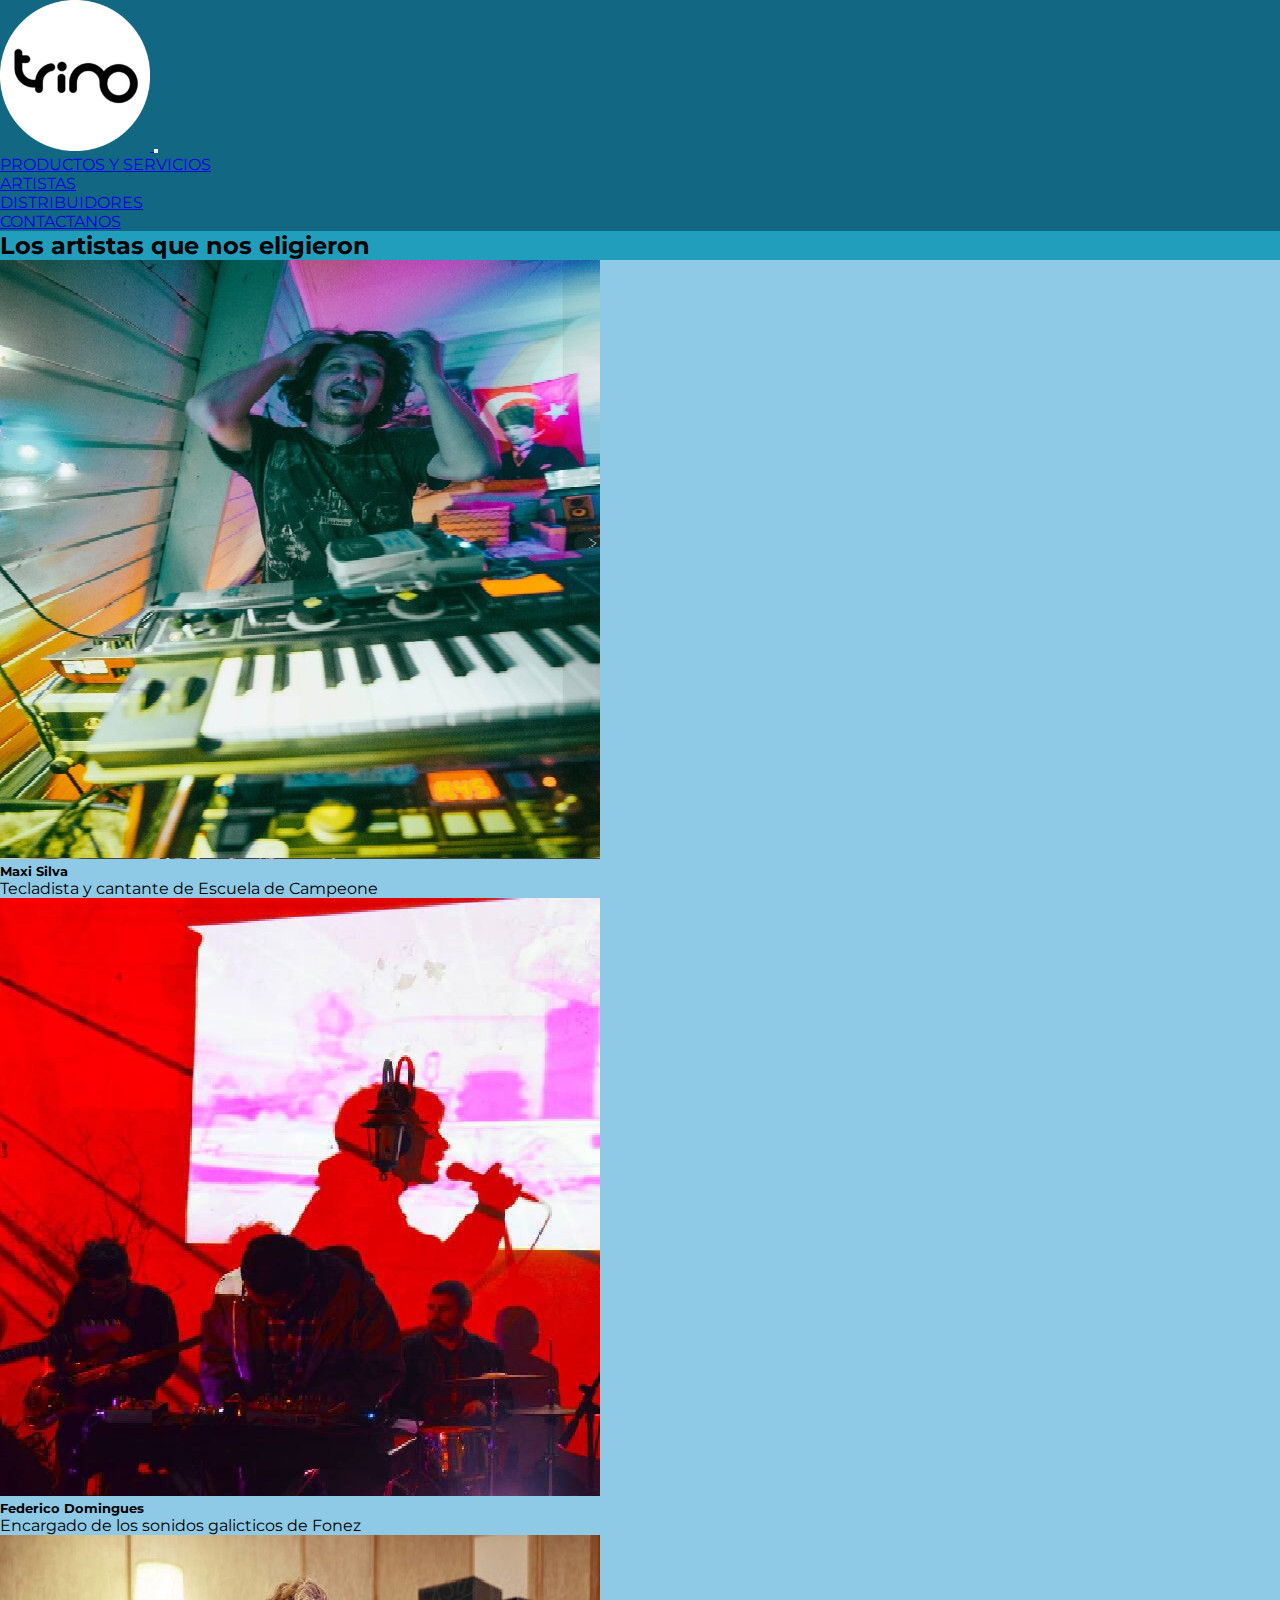
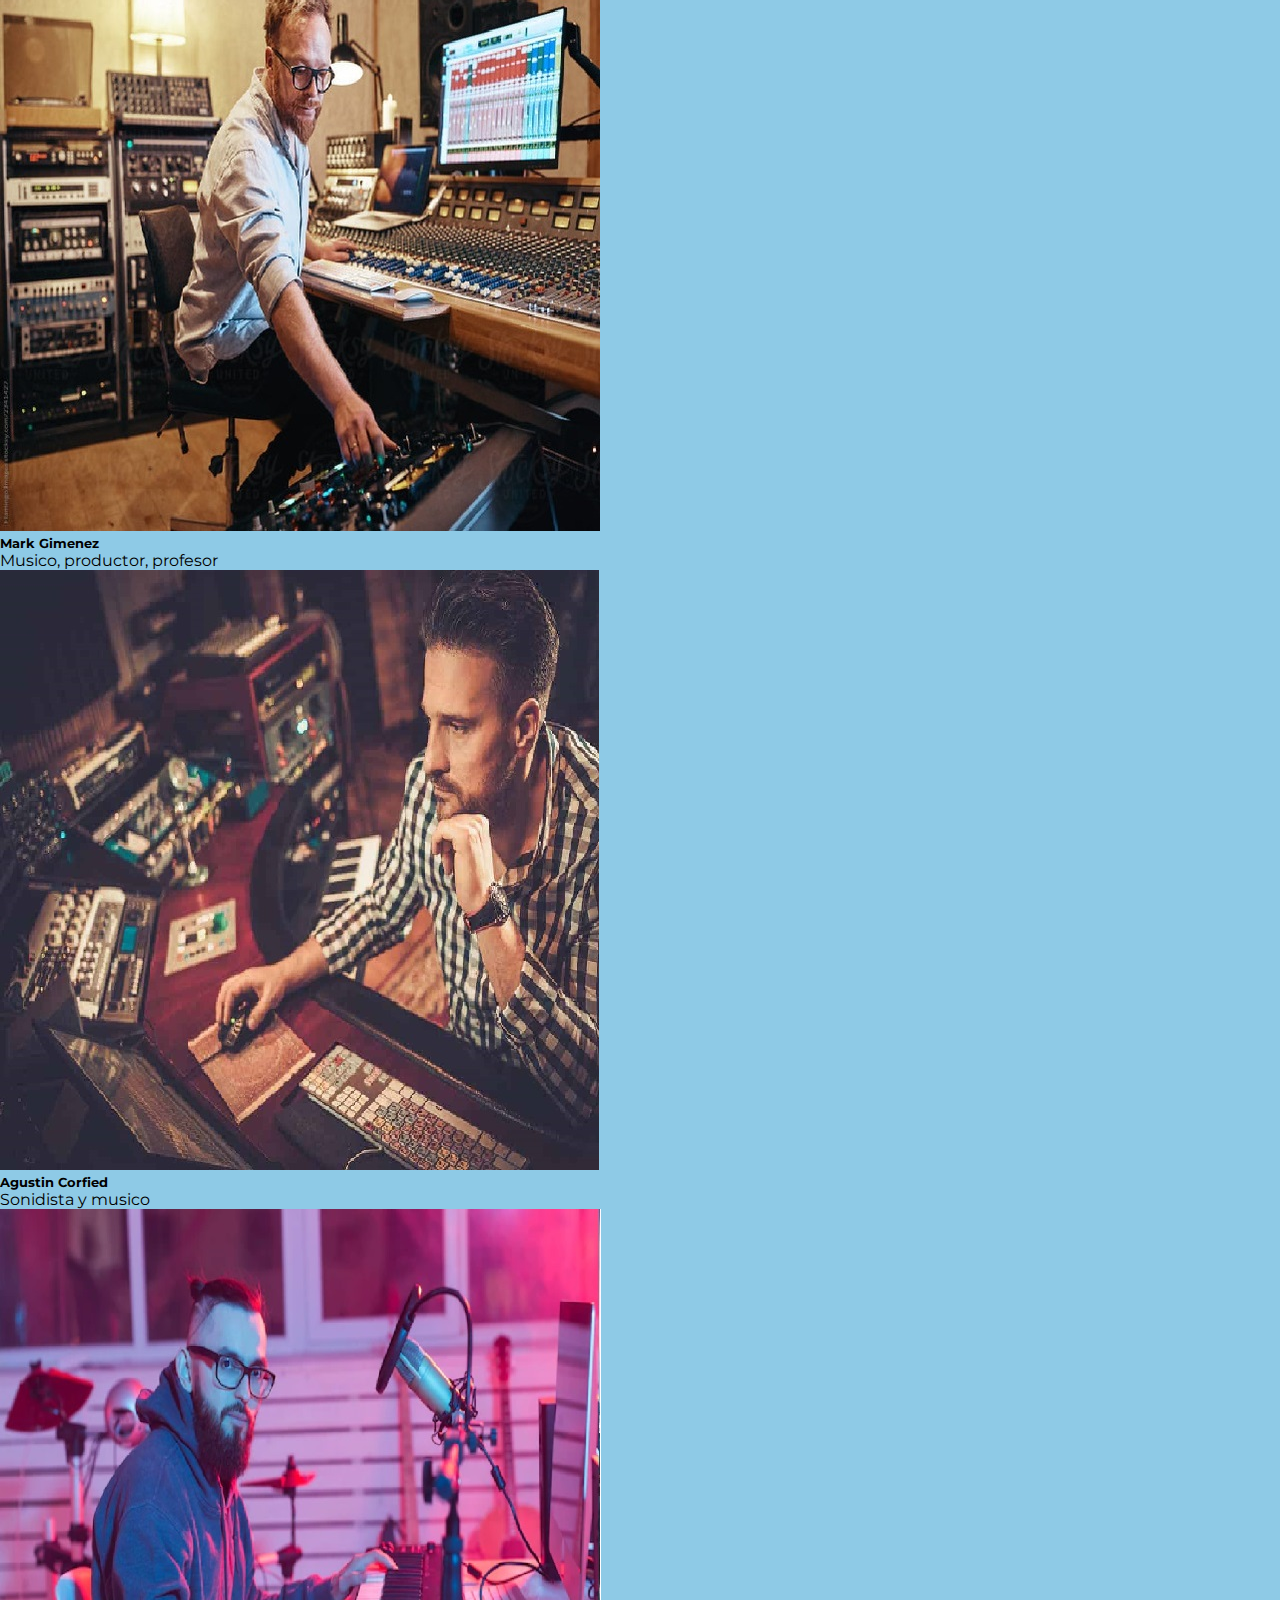
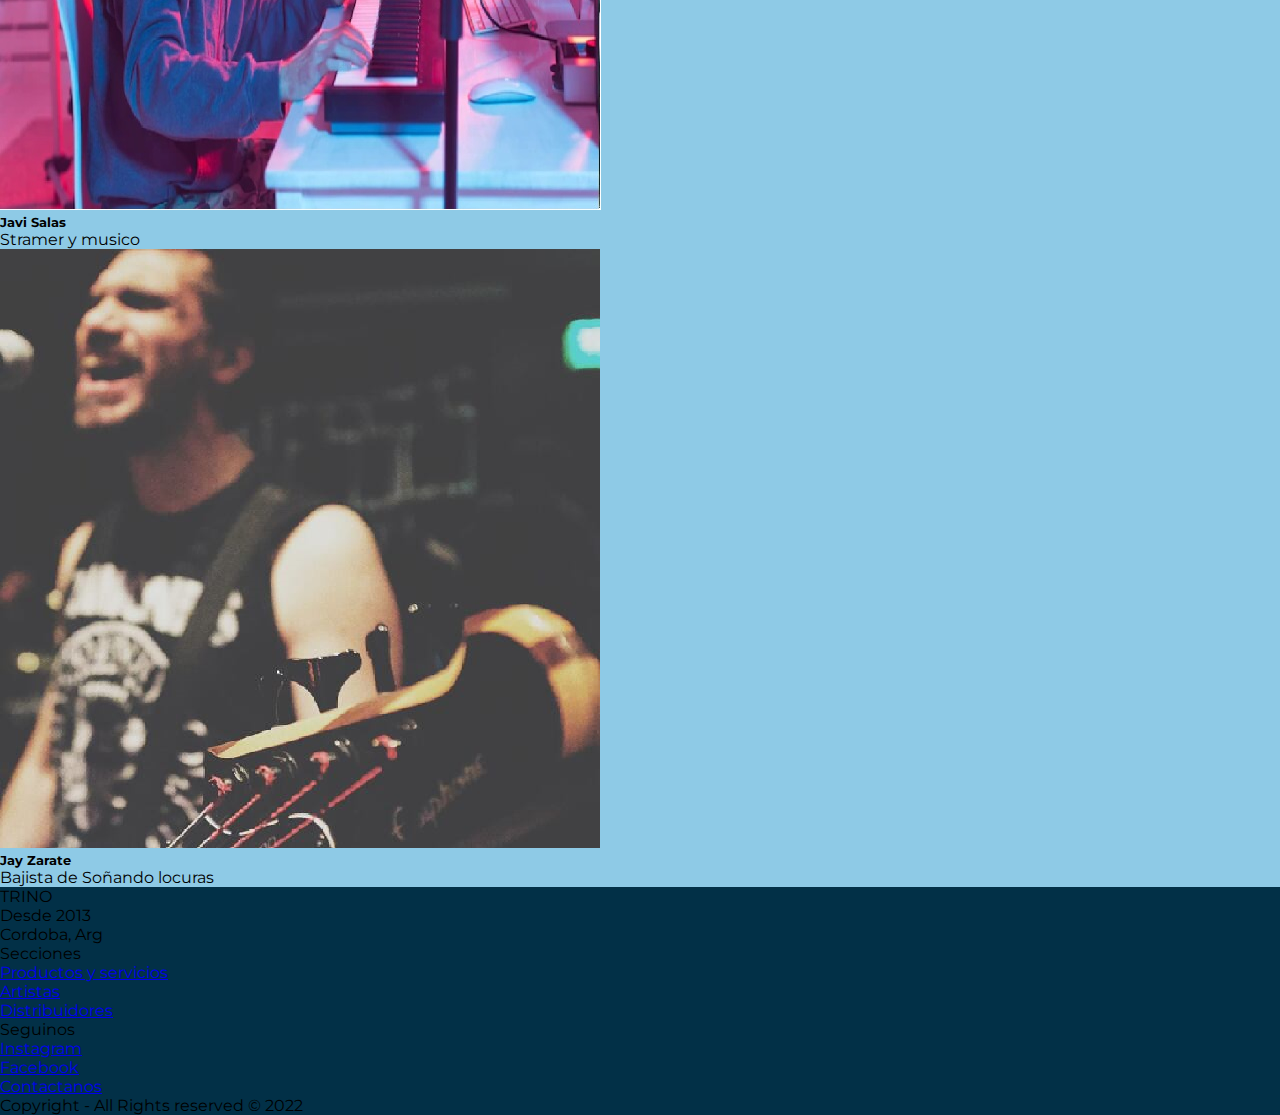
==== pages/artistas.html @ 9fe7f337 "se crearon 3 html faltantes para la pre entrega" ====
<!DOCTYPE html>
<html lang="en">
<head>
    <meta charset="UTF-8">
    <meta http-equiv="X-UA-Compatible" content="IE=edge">
    <meta name="viewport" content="width=device-width, initial-scale=1.0">
    <link rel="shortcut icon" href="../img/trino.ico" type="image/x-icon">
    <link href="https://cdn.jsdelivr.net/npm/bootstrap@5.2.3/dist/css/bootstrap.min.css" rel="stylesheet" integrity="sha384-rbsA2VBKQhggwzxH7pPCaAqO46MgnOM80zW1RWuH61DGLwZJEdK2Kadq2F9CUG65" crossorigin="anonymous">
    <link rel="stylesheet" href="https://cdnjs.cloudflare.com/ajax/libs/animate.css/4.1.1/animate.min.css"/>
    <link rel="stylesheet" href="../css/styles.css">
    <title>TRINO</title>
</head>
<body>
    <header>
    <!-- NAVBAR -->
        <nav class="navbar navbar-expand-md navbar-dark" style="background-color: #126782;">
            <div class="container-fluid">
                <a 
                    class="navbar-brand animate__animated animate__tada"  
                    data-aos="flip-down" href="../index.html">
                    <img src="../img/trino.ico" alt="Inicio" width="150px">
                </a>
                <button class="navbar-toggler" 
                        type="button" data-bs-toggle="collapse" 
                        data-bs-target="#navbarNav" 
                        aria-controls="navbarNav" 
                        aria-expanded="false" 
                        aria-label="Toggle navigation">
                    <span class="navbar-toggler-icon"></span>
                </button>
                <div class="collapse navbar-collapse" id="navbarNav">
                    <ul class="navbar-nav">
                        <li class="nav-item nbh">
                            <a class="nav-link" href="productos.html">PRODUCTOS Y SERVICIOS</a>
                        </li>
                        <li class="nav-item nbh">
                            <a class="nav-link" href="artistas.html">ARTISTAS</a>
                        </li>
                        <li class="nav-item nbh">
                            <a class="nav-link" href="distribuidores.html">DISTRIBUIDORES</a>
                        </li>
                        <li class="nav-item nbh">
                            <a class="nav-link" href="contacto.html">CONTACTANOS</a>
                        </li>
                    </ul>
                </div>
            </div>
        </nav>
    </header>
    <section id="productos" class="container-fluid mt-5 text-white" style="background-color: #219EBC;">
        <h2 class="text-center">Los artistas que nos eligieron</h2>
        <div class="row mt-3">
            <div class="col-lg-4 col-md-6 col-sm-12 mb-3">
                <div class="card h-100 box">
                    <img src="../img/art1.jpg" class="card-img-top" alt="pedal cosmosnap">
                    <div class="card-body">
                        <h5 class="card-title text-center">Maxi Silva</h5>
                        <p class="card-text">Tecladista y cantante de Escuela de Campeone</p>
                    </div>
                </div>
            </div>
            <div class="col-lg-4 col-md-6 col-sm-12 mb-3">
                <div class="card h-100 box">
                    <img src="../img/art2.png" class="card-img-top" alt="pedal dreamweapon">
                    <div class="card-body">
                        <h5 class="card-title text-center">Federico Domingues</h5>
                        <p class="card-text">Encargado de los sonidos galicticos de Fonez</p>
                    </div>
                </div>
            </div>
            <div class="col-lg-4 col-md-6 col-sm-12 mb-3">
                <div class="card h-100 box">
                    <img src="../img/art3.jpg" class="card-img-top" alt="pedal synkro">
                    <div class="card-body">
                        <h5 class="card-title text-center">Mark Gimenez</h5>
                        <p class="card-text">Musico, productor, profesor</p>
                    </div>
                </div>
            </div>
            <div class="col-lg-4 col-md-6 col-sm-12 mb-3">
                <div class="card h-100 box">
                    <img src="../img/art4.jpg" class="card-img-top" alt="pedal cosmosnap">
                    <div class="card-body">
                        <h5 class="card-title text-center">Agustin Corfied</h5>
                        <p class="card-text">Sonidista y musico</p>
                    </div>
                </div>
            </div>
            <div class="col-lg-4 col-md-6 col-sm-12 mb-3">
                <div class="card h-100 box">
                    <img src="../img/art5.jpg" class="card-img-top" alt="pedal cosmosnap">
                    <div class="card-body">
                        <h5 class="card-title text-center">Javi Salas</h5>
                        <p class="card-text">Stramer y musico</p>
                    </div>
                </div>
            </div>
            <div class="col-lg-4 col-md-6 col-sm-12 mb-3">
                <div class="card h-100 box">
                    <img src="../img/art6.png" class="card-img-top" alt="pedal cosmosnap">
                    <div class="card-body">
                        <h5 class="card-title text-center">Jay Zarate</h5>
                        <p class="card-text">Bajista de Soñando locuras</p>
                    </div>
                </div>
            </div>
        </div>
    </section>
    <!-- FOOTER -->
    <footer>
        <div class="container-fluid mt-5">
            <div class="row p-5 pb-4 text-white" style="background-color: #023047;">
                <div class="col-xs-12 col-md-6 col-lg-3">
                    <p class="h2">TRINO</p>
                    <p class="text-secondary">Desde 2013</p>
                    <p class="text-secondary">Cordoba, Arg</p>
                </div>
                <div class="col-xs-12 col-md-6 col-lg-3">
                    <p class="h5">Secciones</p>
                    <div class="mb-2">
                        <a class="text-secondary text-decoration-none" href="productos.html">Productos y servicios</a>
                    </div>
                    <div class="mb-2">
                        <a class="text-secondary text-decoration-none" href="artistas.html">Artistas</a>
                    </div>
                    <div class="mb-2">
                        <a class="text-secondary text-decoration-none" href="distribuidores.html">Distribuidores</a>
                    </div>
                </div>
                <div class="col-xs-12 col-md-6 col-lg-3">
                    <p class="h5">Seguinos</p>
                    <div class="mb-2">
                        <a class="text-secondary text-decoration-none" href="https://www.instagram.com/musictrinoar/?theme=dark" target="_blank">Instagram</a>
                    </div>
                    <div class="mb-2">
                        <a class="text-secondary text-decoration-none" href="https://www.facebook.com/profile.php?id=100063581797069" target="_blank">Facebook</a>
                    </div>
                </div>
                <div class="col-xs-12 col-md-6 col-lg-3">
                    <a href="contacto.html" class="h4 text-decoration-none text-white">Contactanos</a>
                </div>
                <div class="col-xs-12 pt-3"></div>
                <p class="text-white text-center">Copyright - All Rights reserved © 2022</p>
            </div>
        </div>
    </footer>
<script 
    src="https://cdn.jsdelivr.net/npm/bootstrap@5.2.3/dist/js/bootstrap.bundle.min.js" 
    integrity="sha384-kenU1KFdBIe4zVF0s0G1M5b4hcpxyD9F7jL+jjXkk+Q2h455rYXK/7HAuoJl+0I4" 
    crossorigin="anonymous">
</script>
</body>
</html>
---- css/styles.css ----
@import url('https://fonts.googleapis.com/css2?family=Montserrat:wght@300&display=swap');
*{
    padding: 0;
    margin: 0;
    font-family: 'Montserrat', sans-serif;
    box-sizing: border-box;
}
body{
    background-color: #219EBC;
}

/* CAJAS DE LA SECCION PRODUCTOS */
.box{
    background-color: #8ECAE6;
    transition-property: all;
    transition-duration: 1s;
}
.box:hover{
    transform: scale(1.1);
}
/* ANIMACION DE LA NABVAR */
.nbh{
    background-color: #126782;
    transition-property: all;
    transition-duration: 1s;
}
.nbh:hover{
    transform: scale(1.16);
}
/* GRID AREAS */
.contenedor{
    display: grid;
    width: 100%;
    height: 400px;
    grid-template-columns: repeat(4, 1fr);
    gap: 20px;
    grid-template-areas: 
    "reparacion modificacion mantenimiento customizacion";
}
.reparacion{
    grid-area: reparacion;
    background-color: rgb(99, 99, 180);
}
.modificacion{
    grid-area: modificacion;
    background-color: rgb(75, 169, 94);
}
.mantenimiento{
    grid-area: mantenimiento;
    background-color: rgb(95, 85, 41);
}
.customizacion{
    grid-area: customizacion;
    background-color: rgb(157, 78, 167);
}
.contenedor > div {
    display: flex;
    justify-content: center;
    align-items: center;
}
.serv p{
    margin: 20px;
    text-align: center;
}
.serv {
    color: aliceblue;
    border-radius: 8px;
    transition-property: all;
    transition-duration: 1s;
}
.serv:hover{
    transform: scale(1.1);
}
#servicios{
    margin: 15px;;
}
/* MEDIA QUERIES */
@media screen and (max-width: 768px){
    .contenedor {
        grid-template-columns: 1fr 1fr;
        grid-template-rows: 1fr 1fr;
        grid-template-areas: 
        "reparacion     modificacion"
        "mantenimiento  customizacion"
        ;
    }
}
@media screen and (max-width: 576px){
    .contenedor {
        grid-template-columns: 1fr;
        grid-template-rows: repeat(4, 1fr);
        grid-template-areas: 
        "reparacion"     
        "modificacion"
        "mantenimiento"  
        "customizacion"
        ;
    }
}
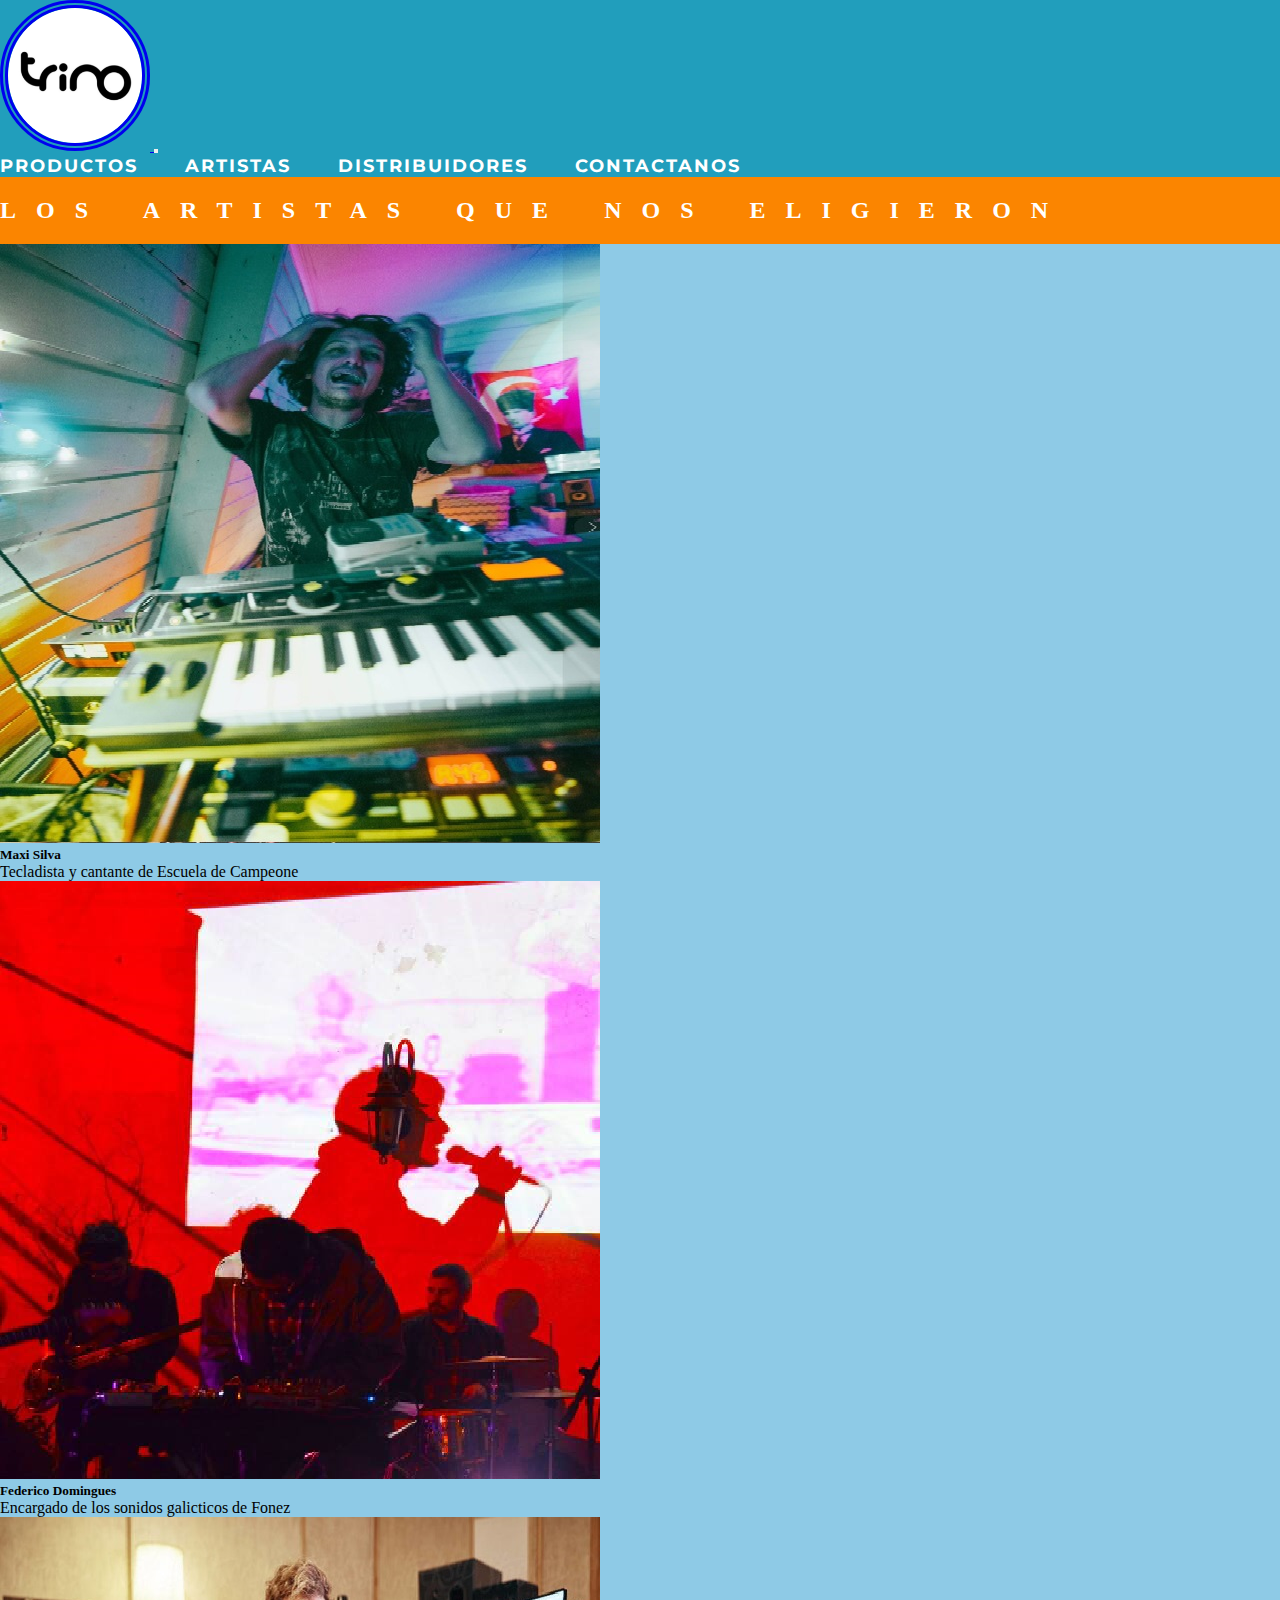
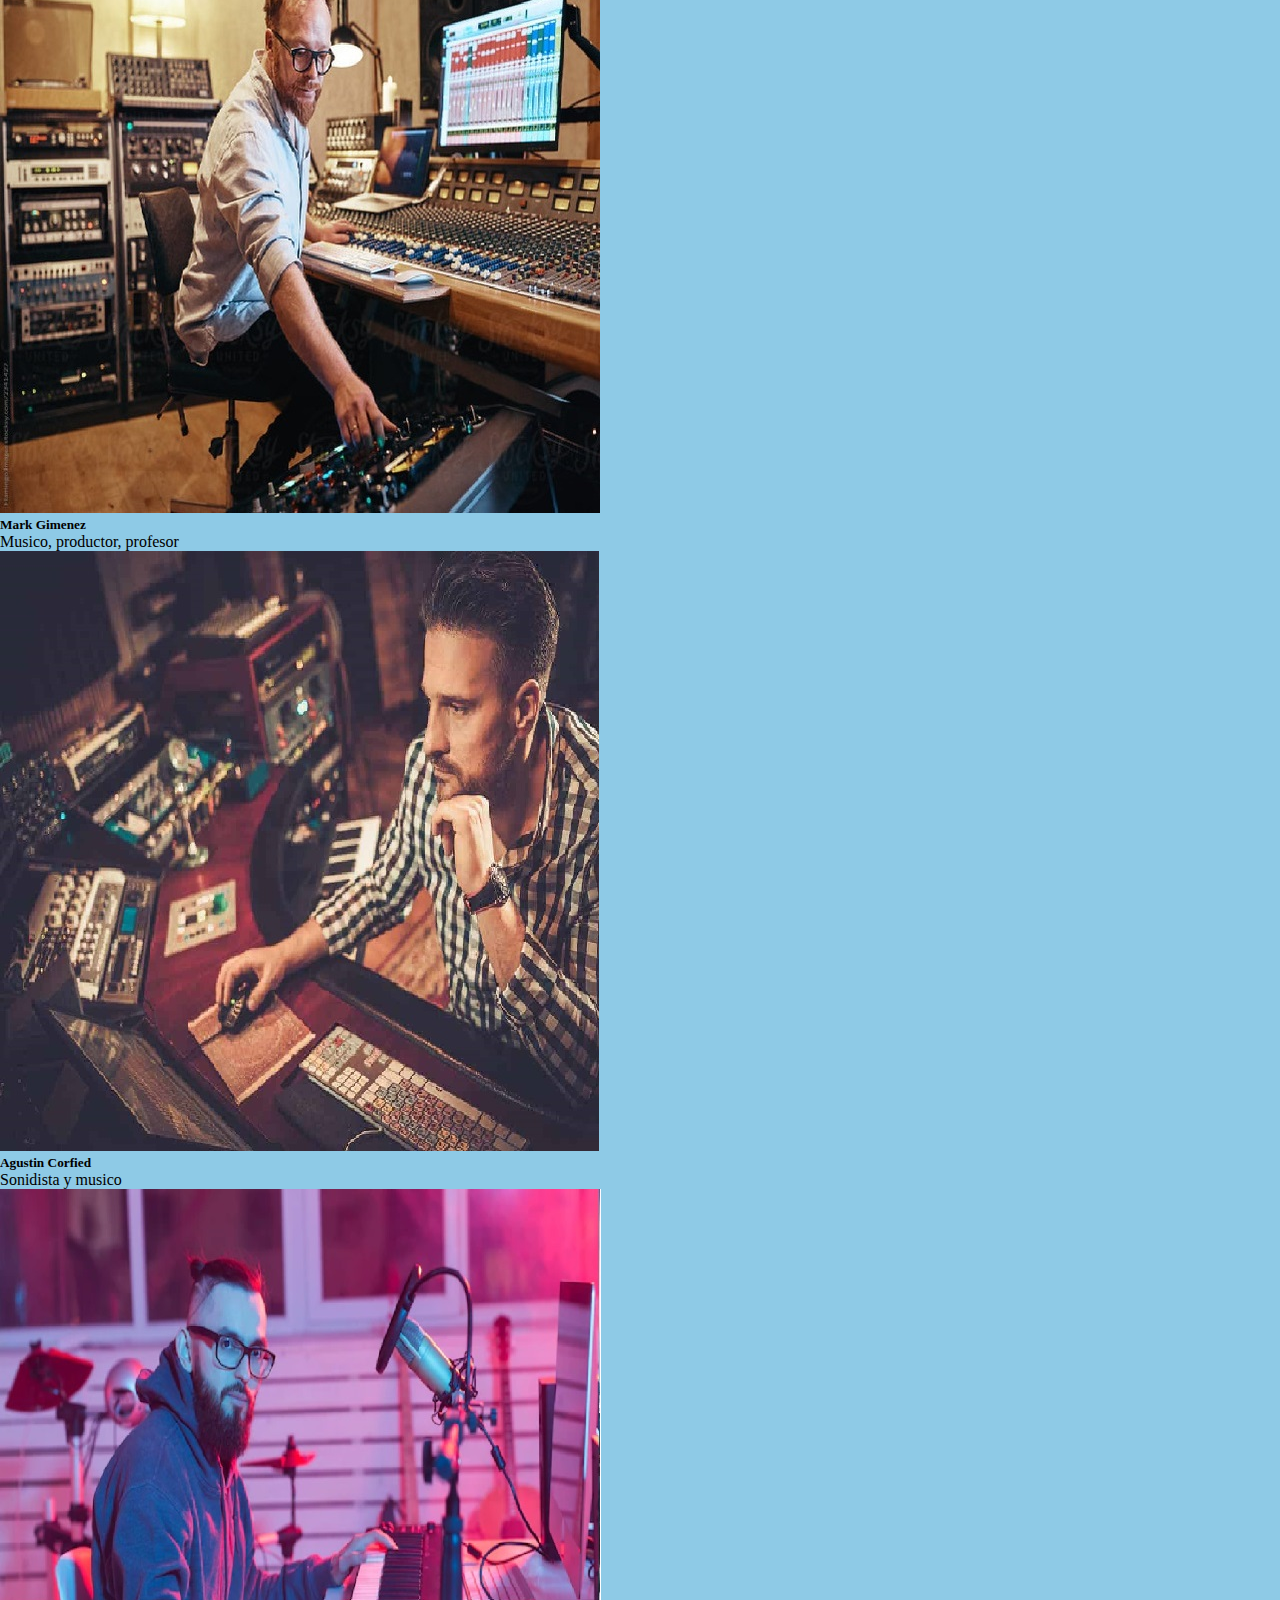
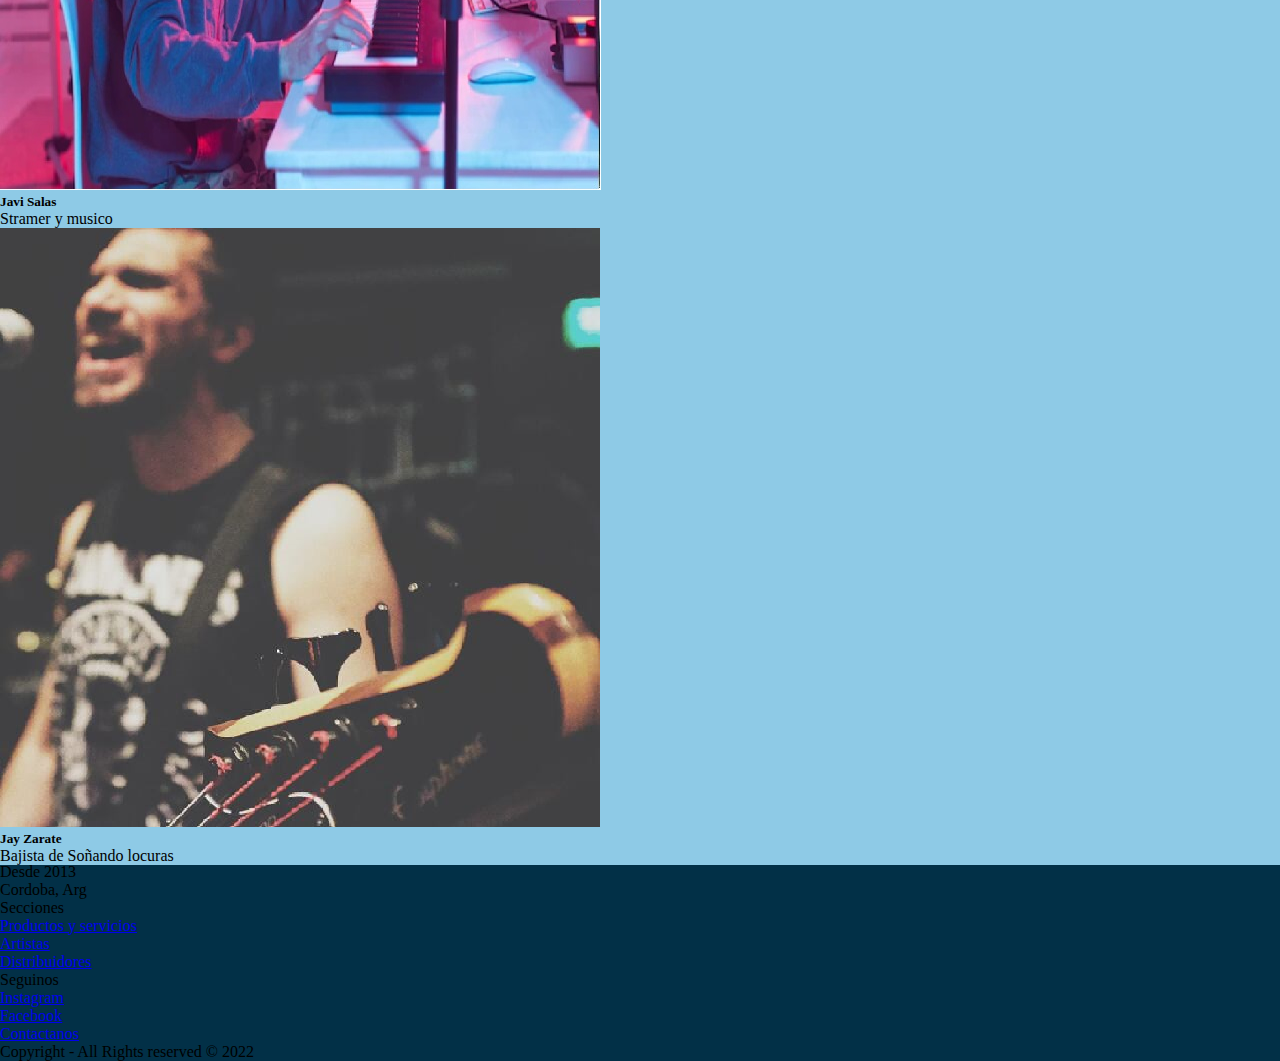
==== commit 8b0b744a: "se actaulizo css y estilos de los html" ====
--- a/pages/artistas.html
+++ b/pages/artistas.html
@@ -8,12 +8,14 @@
     <link href="https://cdn.jsdelivr.net/npm/bootstrap@5.2.3/dist/css/bootstrap.min.css" rel="stylesheet" integrity="sha384-rbsA2VBKQhggwzxH7pPCaAqO46MgnOM80zW1RWuH61DGLwZJEdK2Kadq2F9CUG65" crossorigin="anonymous">
     <link rel="stylesheet" href="https://cdnjs.cloudflare.com/ajax/libs/animate.css/4.1.1/animate.min.css"/>
     <link rel="stylesheet" href="../css/styles.css">
-    <title>TRINO</title>
+    <title>TRINO - Inicio</title>
+    <meta name="description" content="Creamos el pedal de efecto que de tus sueños.">
+    <meta name="keywords" content="Pedales, Efecto, Cordoba, Argentina">
 </head>
 <body>
     <header>
-    <!-- NAVBAR -->
-        <nav class="navbar navbar-expand-md navbar-dark" style="background-color: #126782;">
+        <!-- NAVBAR -->
+        <nav class="navbar navbar-expand-md p-4">
             <div class="container-fluid">
                 <a 
                     class="navbar-brand animate__animated animate__tada"  
@@ -29,28 +31,28 @@
                     <span class="navbar-toggler-icon"></span>
                 </button>
                 <div class="collapse navbar-collapse" id="navbarNav">
-                    <ul class="navbar-nav">
-                        <li class="nav-item nbh">
-                            <a class="nav-link" href="productos.html">PRODUCTOS Y SERVICIOS</a>
+                    <ul>
+                        <li>
+                            <a href="productos.html">PRODUCTOS</a>
                         </li>
-                        <li class="nav-item nbh">
-                            <a class="nav-link" href="artistas.html">ARTISTAS</a>
+                        <li>
+                            <a href="artistas.html">ARTISTAS</a>
                         </li>
-                        <li class="nav-item nbh">
-                            <a class="nav-link" href="distribuidores.html">DISTRIBUIDORES</a>
+                        <li>
+                            <a href="distribuidores.html">DISTRIBUIDORES</a>
                         </li>
-                        <li class="nav-item nbh">
-                            <a class="nav-link" href="contacto.html">CONTACTANOS</a>
+                        <li>
+                            <a href="contacto.html">CONTACTANOS</a>
                         </li>
                     </ul>
                 </div>
             </div>
         </nav>
     </header>
-    <section id="productos" class="container-fluid mt-5 text-white" style="background-color: #219EBC;">
+    <section id="productos" class="p-5 container-fluid text-white" style="background-color: #FB8500;">
         <h2 class="text-center">Los artistas que nos eligieron</h2>
-        <div class="row mt-3">
-            <div class="col-lg-4 col-md-6 col-sm-12 mb-3">
+        <div class="row p-3">
+            <div class="col-lg-4 col-md-6 col-sm-12 pb-5">
                 <div class="card h-100 box">
                     <img src="../img/art1.jpg" class="card-img-top" alt="pedal cosmosnap">
                     <div class="card-body">
@@ -59,7 +61,7 @@
                     </div>
                 </div>
             </div>
-            <div class="col-lg-4 col-md-6 col-sm-12 mb-3">
+            <div class="col-lg-4 col-md-6 col-sm-12 pb-5">
                 <div class="card h-100 box">
                     <img src="../img/art2.png" class="card-img-top" alt="pedal dreamweapon">
                     <div class="card-body">
@@ -68,7 +70,7 @@
                     </div>
                 </div>
             </div>
-            <div class="col-lg-4 col-md-6 col-sm-12 mb-3">
+            <div class="col-lg-4 col-md-6 col-sm-12 pb-5">
                 <div class="card h-100 box">
                     <img src="../img/art3.jpg" class="card-img-top" alt="pedal synkro">
                     <div class="card-body">
@@ -77,7 +79,7 @@
                     </div>
                 </div>
             </div>
-            <div class="col-lg-4 col-md-6 col-sm-12 mb-3">
+            <div class="col-lg-4 col-md-6 col-sm-12 pb-5">
                 <div class="card h-100 box">
                     <img src="../img/art4.jpg" class="card-img-top" alt="pedal cosmosnap">
                     <div class="card-body">
@@ -86,7 +88,7 @@
                     </div>
                 </div>
             </div>
-            <div class="col-lg-4 col-md-6 col-sm-12 mb-3">
+            <div class="col-lg-4 col-md-6 col-sm-12 pb-5">
                 <div class="card h-100 box">
                     <img src="../img/art5.jpg" class="card-img-top" alt="pedal cosmosnap">
                     <div class="card-body">
@@ -95,7 +97,7 @@
                     </div>
                 </div>
             </div>
-            <div class="col-lg-4 col-md-6 col-sm-12 mb-3">
+            <div class="col-lg-4 col-md-6 col-sm-12 pb-5">
                 <div class="card h-100 box">
                     <img src="../img/art6.png" class="card-img-top" alt="pedal cosmosnap">
                     <div class="card-body">
@@ -108,7 +110,7 @@
     </section>
     <!-- FOOTER -->
     <footer>
-        <div class="container-fluid mt-5">
+        <div class="container-fluid">
             <div class="row p-5 pb-4 text-white" style="background-color: #023047;">
                 <div class="col-xs-12 col-md-6 col-lg-3">
                     <p class="h2">TRINO</p>
--- a/css/styles.css
+++ b/css/styles.css
@@ -2,38 +2,105 @@
 *{
     padding: 0;
     margin: 0;
-    font-family: 'Montserrat', sans-serif;
     box-sizing: border-box;
 }
-body{
+
+nav {
     background-color: #219EBC;
 }
+nav ul li {
+    font-family: 'Montserrat', sans-serif;
+    font-weight: bold;
+    font-size: large;
+    letter-spacing: 2px;
+}
+ul li {
+    display: inline;
+    margin-right: 40px;
+    color: white;
+}
+li a {
+    text-decoration: none;
+}
+ul li a{
+    color: white;
+}
+/* BORDE DEL ICONO DE LA NAVBAR */
+nav a img{
+    border-style: double;
+    border-width: 8px;
+    border-radius: 100px;
+}
+/* ANIMACION DE LA NABVAR */
+li a{
+    transition-property: all;
+    transition-duration: 0.6s;
+}
 
-/* CAJAS DE LA SECCION PRODUCTOS */
+.nosotros {
+    background-color: #8ECAE6;
+    text-align: center;
+    padding-bottom: 10px;
+}
+.nosotros h1 {
+    color: white;
+    text-transform: uppercase;
+    letter-spacing: 20px;
+    word-spacing: 10px;
+    padding-top: 20px;
+}
+.nosotros h2 {
+    color: white;
+    letter-spacing: 10px;
+    word-spacing: 5px;
+    padding-top: 10px;
+}
+.nosotros p {
+    color: white;
+    letter-spacing: 4px;
+    word-spacing: 2px;
+    padding-top: 6px;
+}
+
+.productos {
+    background-color: #8ECAE6;
+    text-align: center;
+    padding-bottom: 10px;
+}
+section h2 {
+    color: white;
+    text-transform: uppercase;
+    letter-spacing: 20px;
+    word-spacing: 10px;
+    padding-top: 20px;
+}
+.productos p {
+    color: white;
+    letter-spacing: 4px;
+    word-spacing: 2px;
+    padding-top: 6px;
+}
+
+/* CAJAS DE LA SECCION PRODUCTOS Y ARTISTAS */
 .box{
     background-color: #8ECAE6;
     transition-property: all;
-    transition-duration: 1s;
+    transition-duration: 0.4s;
+    transform: translateY(20px);
 }
 .box:hover{
     transform: scale(1.1);
+    box-shadow: rgba(0, 0, 0, 0.3) 0px 19px 38px, rgba(0, 0, 0, 0.22) 0px 15px 12px;
 }
-/* ANIMACION DE LA NABVAR */
-.nbh{
-    background-color: #126782;
-    transition-property: all;
-    transition-duration: 1s;
-}
-.nbh:hover{
-    transform: scale(1.16);
-}
-/* GRID AREAS */
+
+/* GRID AREAS DE SERVICIOS*/
 .contenedor{
     display: grid;
     width: 100%;
     height: 400px;
     grid-template-columns: repeat(4, 1fr);
     gap: 20px;
+    padding: 10px;
     grid-template-areas: 
     "reparacion modificacion mantenimiento customizacion";
 }
@@ -59,14 +126,14 @@
     align-items: center;
 }
 .serv p{
-    margin: 20px;
+    padding: 20px;
     text-align: center;
 }
 .serv {
     color: aliceblue;
     border-radius: 8px;
     transition-property: all;
-    transition-duration: 1s;
+    transition-duration: 0.4s;
 }
 .serv:hover{
     transform: scale(1.1);
@@ -74,7 +141,7 @@
 #servicios{
     margin: 15px;;
 }
-/* MEDIA QUERIES */
+/* MEDIA QUERIES DE SERVICIOS*/
 @media screen and (max-width: 768px){
     .contenedor {
         grid-template-columns: 1fr 1fr;
